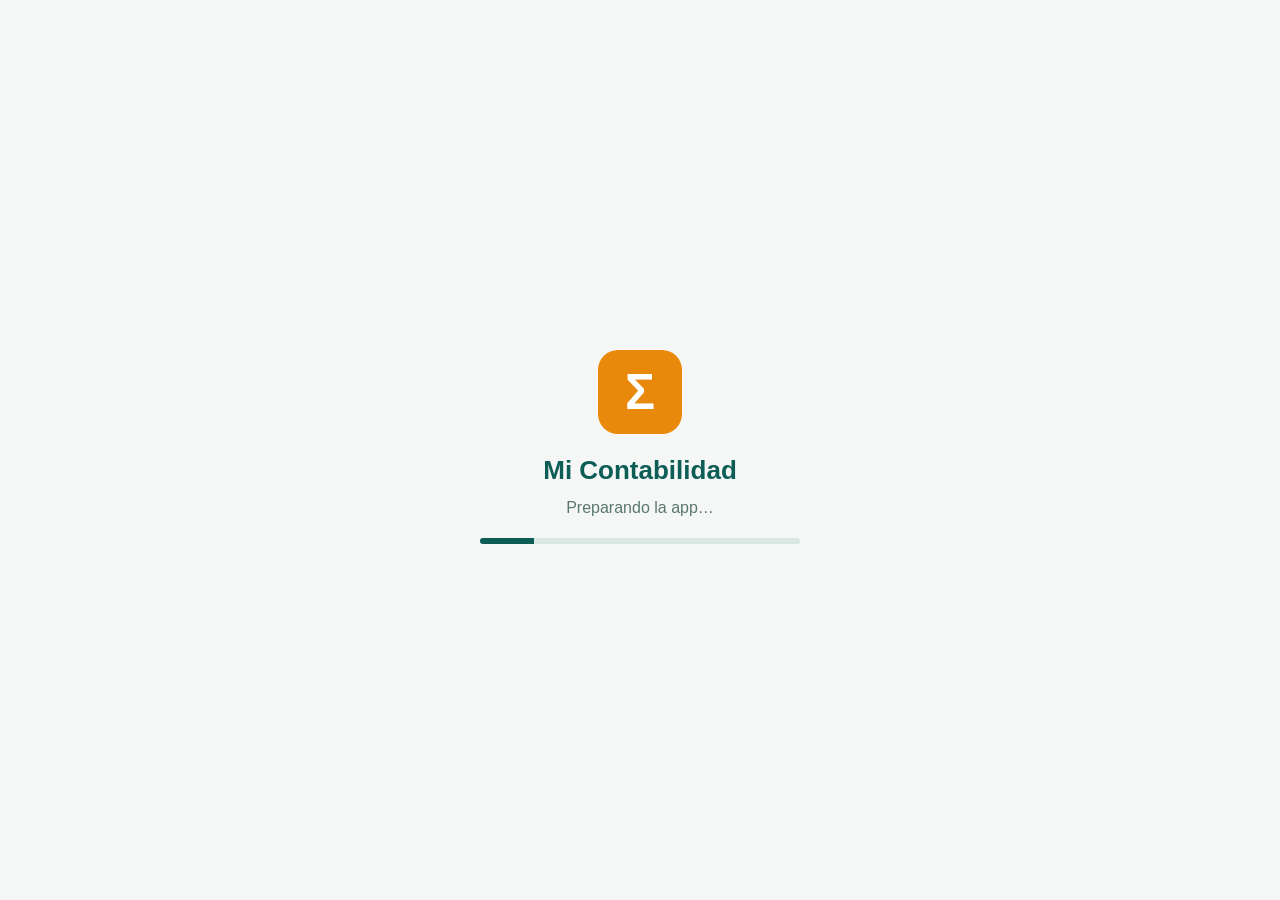
==== index.html @ f17b42c0 "Mi Contabilidad para iPad: el programa completo sin internet Co-Authored-By: Claude Opus 5.5 <norepl" ====
<!doctype html>
<html lang="es">
<head>
<meta charset="utf-8">
<meta name="viewport" content="width=device-width, initial-scale=1, viewport-fit=cover">
<title>Mi Contabilidad</title>
<meta name="apple-mobile-web-app-capable" content="yes">
<meta name="mobile-web-app-capable" content="yes">
<meta name="apple-mobile-web-app-title" content="Contabilidad">
<meta name="apple-mobile-web-app-status-bar-style" content="default">
<meta name="theme-color" content="#0b5d56">
<link rel="manifest" href="/_ipad/manifest.webmanifest">
<link rel="apple-touch-icon" href="/_ipad/icono-180.png">
<style>
  :root { --verde: #0b5d56; --texto: #16302b; --gris: #5b766f; --fondo: #f4f7f6; }
  * { box-sizing: border-box; }
  html, body { margin: 0; height: 100%; background: #fff; font: 16px/1.45 -apple-system, "Helvetica Neue", sans-serif; color: var(--texto); }
  #marco { position: fixed; inset: 0; width: 100%; height: 100%; border: 0; display: none; background: #fff; }
  #arranque { position: fixed; inset: 0; display: flex; flex-direction: column; align-items: center; justify-content: center;
    padding: 24px; background: var(--fondo); text-align: center; }
  .logo { width: 84px; height: 84px; border-radius: 20px; background: #e8890c; color: #fff; font: 700 50px/84px sans-serif; margin-bottom: 18px; }
  h1 { margin: 0 0 6px; color: var(--verde); font-size: 26px; }
  #paso { color: var(--gris); min-height: 1.5em; }
  .barra { width: min(320px, 80vw); height: 6px; border-radius: 3px; background: #dbe7e4; margin: 18px 0 6px; overflow: hidden; }
  .barra i { display: block; height: 100%; width: 0; background: var(--verde); transition: width .4s; }
  #error { display: none; max-width: 520px; background: #fdecea; border-left: 5px solid #c62828; padding: 12px 16px; border-radius: 0 10px 10px 0; text-align: left; margin-top: 16px; }
  #instalar { display: none; max-width: 520px; background: #fff4e5; border-left: 5px solid #e8890c; padding: 12px 16px; border-radius: 0 10px 10px 0; text-align: left; margin-top: 20px; }
  button, .btn { font: 600 16px -apple-system, sans-serif; border: 0; border-radius: 12px; padding: 12px 18px; background: var(--verde); color: #fff; cursor: pointer; text-decoration: none; display: inline-block; }
  button.sec { background: #e6efed; color: var(--verde); }
  #archivo { position: fixed; inset: 0; background: rgba(10, 30, 26, .45); display: none; align-items: center; justify-content: center; padding: 20px; z-index: 5; }
  #archivo .tarjeta { background: #fff; border-radius: 18px; padding: 22px; max-width: 440px; width: 100%; box-shadow: 0 20px 60px rgba(0,0,0,.25); }
  #archivo h2 { margin: 0 0 4px; font-size: 19px; color: var(--verde); }
  #archivo .nombre { word-break: break-all; color: var(--gris); font-size: 14px; margin-bottom: 14px; }
  #archivo .fila { display: flex; gap: 10px; flex-wrap: wrap; }
  #archivo p { font-size: 14px; color: var(--gris); }
  @media (prefers-color-scheme: dark) {
    :root { --texto: #e6efed; --gris: #9fb5af; --fondo: #0f1a18; }
    #archivo .tarjeta { background: #17231f; } button.sec { background: #22322e; color: #cfe7e1; }
  }
</style>
</head>
<body>
<div id="arranque">
  <div class="logo">Σ</div>
  <h1>Mi Contabilidad</h1>
  <div id="paso">Abriendo…</div>
  <div class="barra"><i id="progreso"></i></div>
  <small id="detalle" style="color:var(--gris)"></small>
  <div id="error"></div>
  <div id="instalar"><b>Para usarla sin internet:</b> toca el botón <b>Compartir</b> (el cuadrado con la flecha, arriba)
    → <b>Añadir a pantalla de inicio</b> → <b>Añadir</b>. Después ábrela siempre desde ese icono.</div>
</div>
<iframe id="marco" title="Mi Contabilidad"></iframe>
<div id="archivo" role="dialog" aria-modal="true">
  <div class="tarjeta">
    <h2 id="archivo-titulo">Archivo listo</h2>
    <div class="nombre" id="archivo-nombre"></div>
    <div class="fila">
      <button id="archivo-compartir">Compartir o guardar…</button>
      <button class="sec" id="archivo-cerrar">Cerrar</button>
    </div>
    <p id="archivo-ayuda">Elige <b>AirDrop</b> para mandarlo a la Mac o al iPhone, <b>WhatsApp</b>, o <b>Guardar en Archivos</b>.</p>
  </div>
</div>
<script src="/_ipad/pyodide/pyodide.js"></script>
<script src="/_ipad/arranque.js"></script>
</body>
</html>
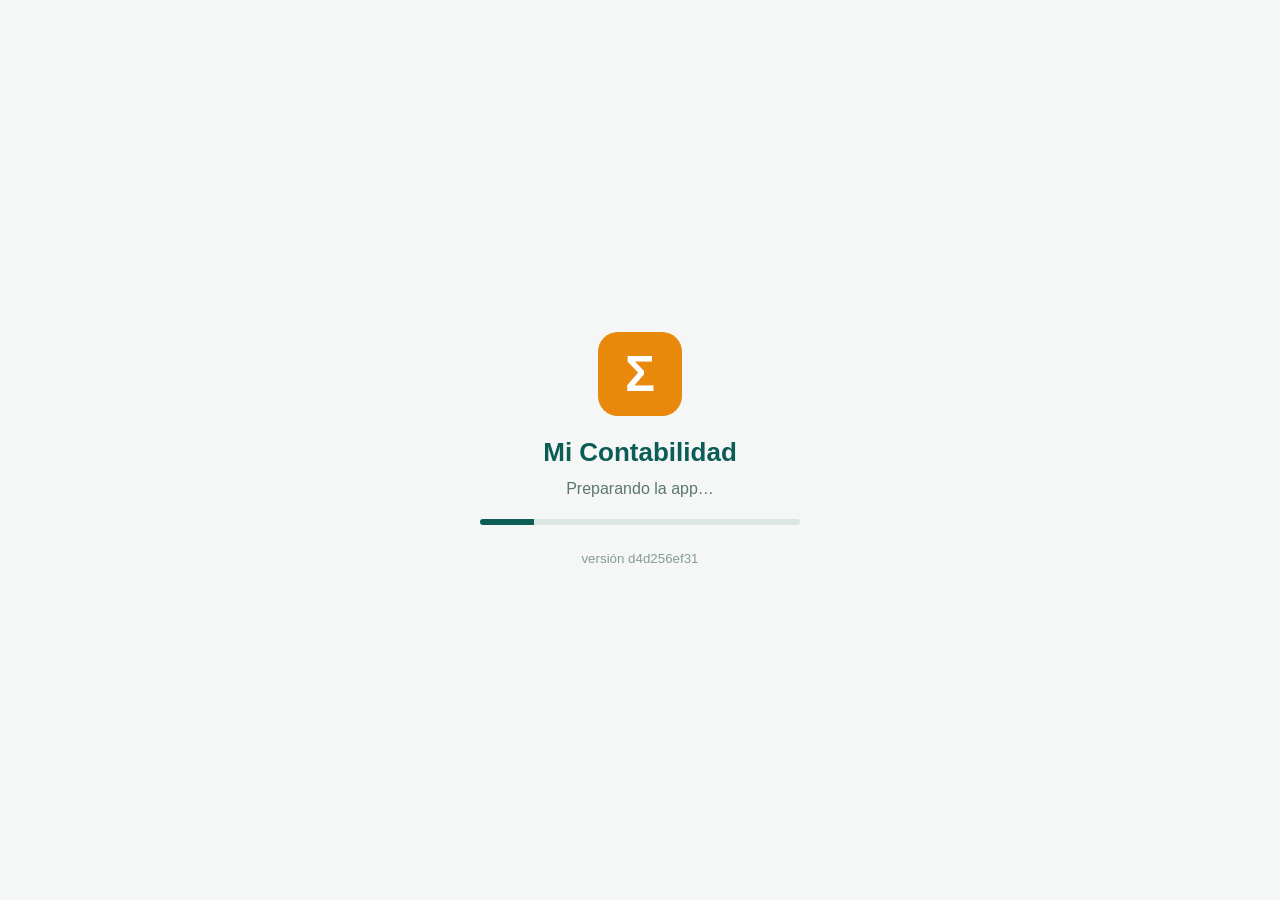
==== commit 938248d6: "iPad: armar a mano el envío del archivo (Safari), mostrar versión, actualizarse sola y avisar errore" ====
--- a/index.html
+++ b/index.html
@@ -46,6 +46,7 @@
   <div id="paso">Abriendo…</div>
   <div class="barra"><i id="progreso"></i></div>
   <small id="detalle" style="color:var(--gris)"></small>
+  <small id="version" style="color:var(--gris);opacity:.7;margin-top:18px"></small>
   <div id="error"></div>
   <div id="instalar"><b>Para usarla sin internet:</b> toca el botón <b>Compartir</b> (el cuadrado con la flecha, arriba)
     → <b>Añadir a pantalla de inicio</b> → <b>Añadir</b>. Después ábrela siempre desde ese icono.</div>
@@ -62,6 +63,7 @@
     <p id="archivo-ayuda">Elige <b>AirDrop</b> para mandarlo a la Mac o al iPhone, <b>WhatsApp</b>, o <b>Guardar en Archivos</b>.</p>
   </div>
 </div>
+<script src="/_ipad/version.js"></script>
 <script src="/_ipad/pyodide/pyodide.js"></script>
 <script src="/_ipad/arranque.js"></script>
 </body>
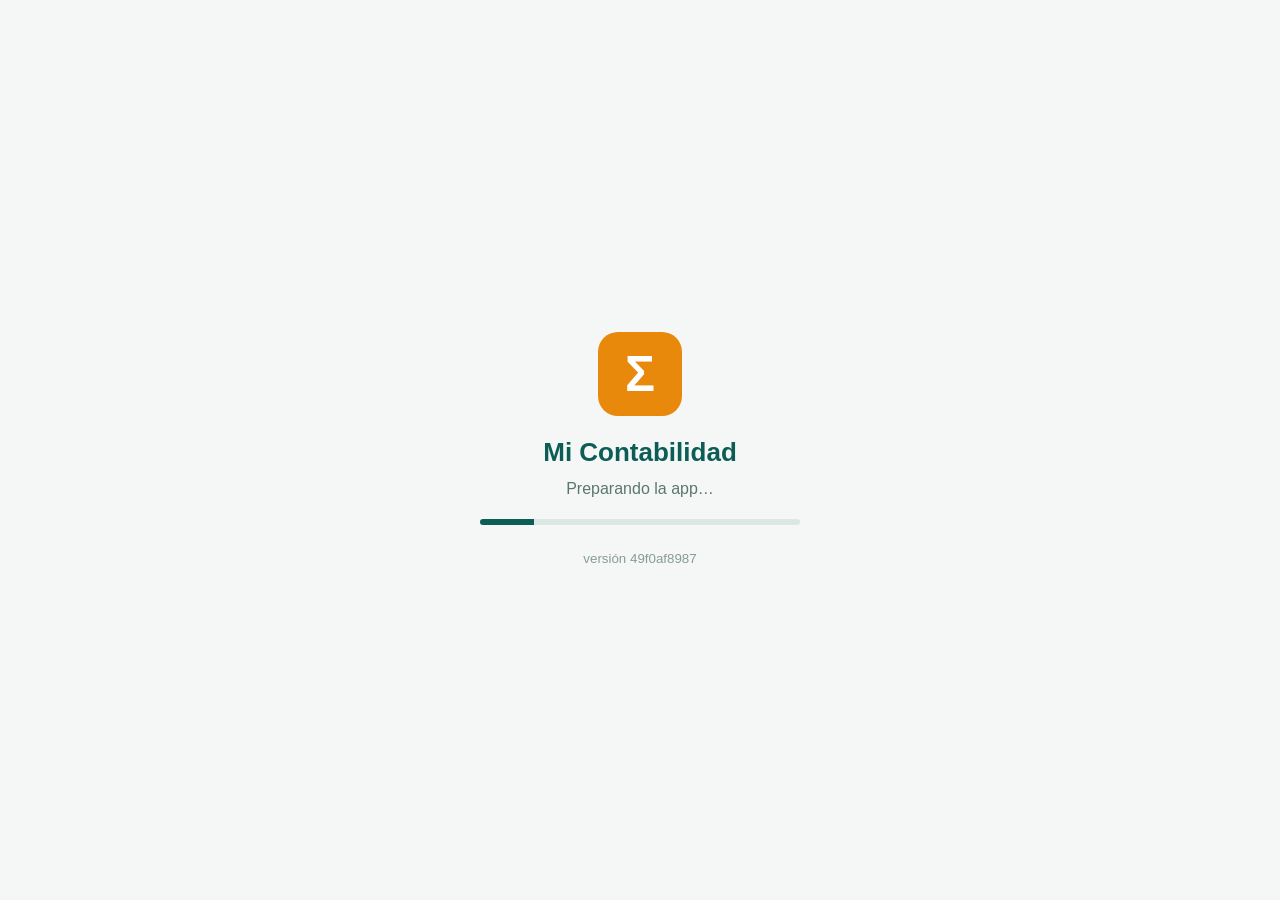
==== commit c4143bc5: "iPad más fluido: el programa corre en un hilo aparte (Web Worker), el latido no pasa por Python, est" ====
--- a/index.html
+++ b/index.html
@@ -15,6 +15,10 @@
   :root { --verde: #0b5d56; --texto: #16302b; --gris: #5b766f; --fondo: #f4f7f6; }
   * { box-sizing: border-box; }
   html, body { margin: 0; height: 100%; background: #fff; font: 16px/1.45 -apple-system, "Helvetica Neue", sans-serif; color: var(--texto); }
+  #cargando { position: fixed; top: 0; left: 0; right: 0; height: 3px; z-index: 6; pointer-events: none; opacity: 0; transition: opacity .15s;
+    background: linear-gradient(90deg, transparent, #e8890c, #0b5d56, transparent); background-size: 200% 100%; }
+  #cargando.activo { opacity: 1; animation: cargando 1s linear infinite; }
+  @keyframes cargando { from { background-position: 100% 0; } to { background-position: -100% 0; } }
   #marco { position: fixed; inset: 0; width: 100%; height: 100%; border: 0; display: none; background: #fff; }
   #arranque { position: fixed; inset: 0; display: flex; flex-direction: column; align-items: center; justify-content: center;
     padding: 24px; background: var(--fondo); text-align: center; }
@@ -52,6 +56,7 @@
     → <b>Añadir a pantalla de inicio</b> → <b>Añadir</b>. Después ábrela siempre desde ese icono.</div>
 </div>
 <iframe id="marco" title="Mi Contabilidad"></iframe>
+<div id="cargando" aria-hidden="true"></div>
 <div id="archivo" role="dialog" aria-modal="true">
   <div class="tarjeta">
     <h2 id="archivo-titulo">Archivo listo</h2>
@@ -64,7 +69,6 @@
   </div>
 </div>
 <script src="/_ipad/version.js"></script>
-<script src="/_ipad/pyodide/pyodide.js"></script>
 <script src="/_ipad/arranque.js"></script>
 </body>
 </html>
